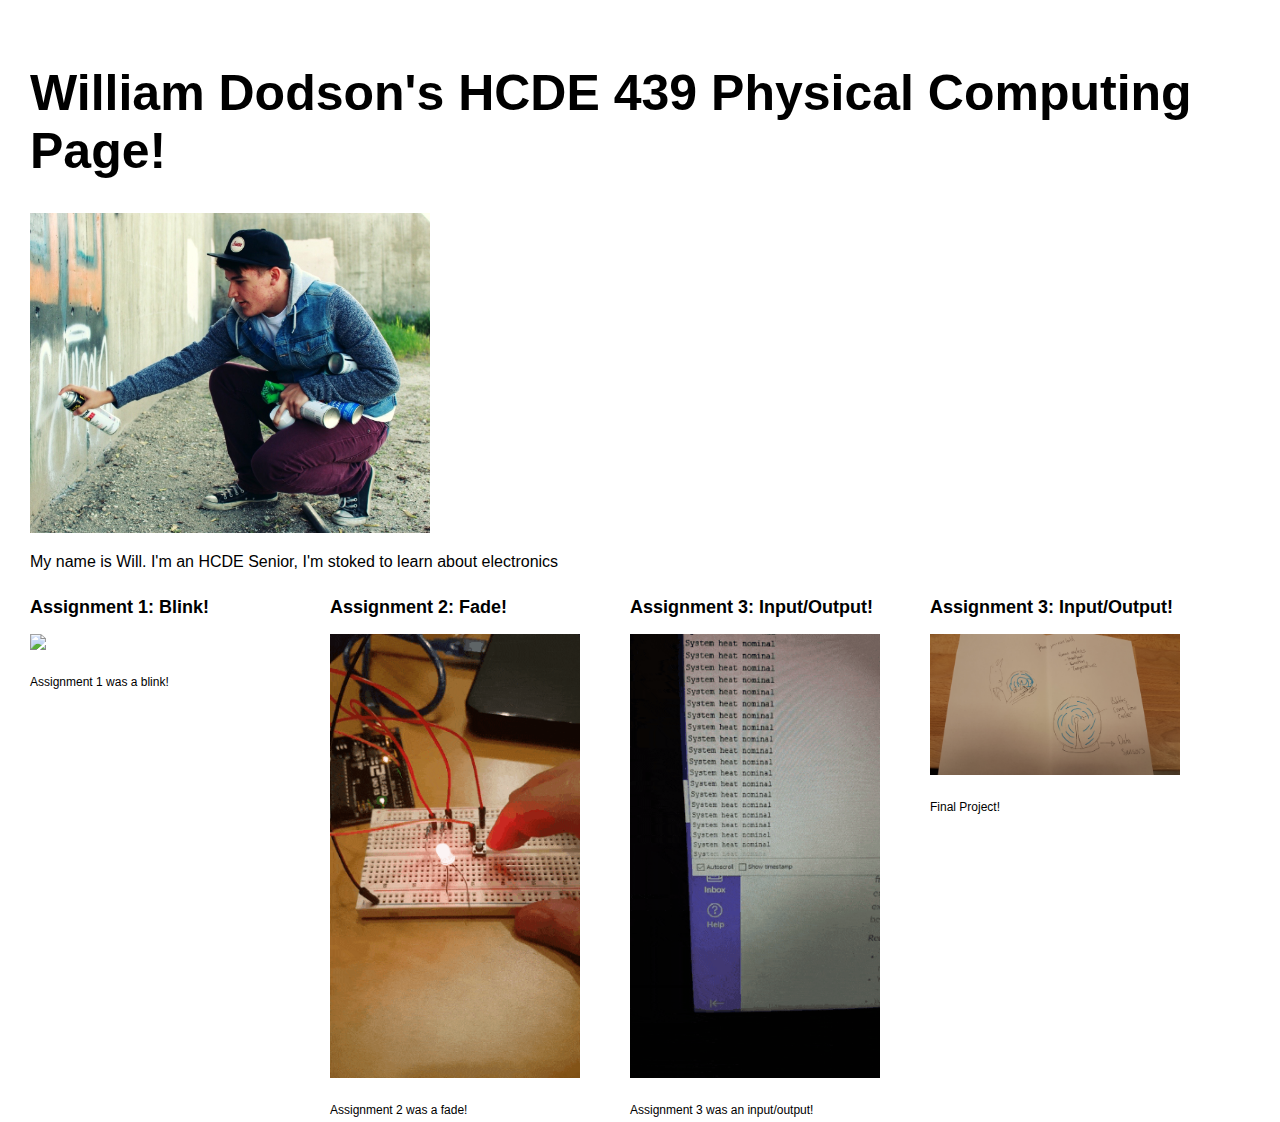
==== index.html @ 21774289 "index" ====
<!DOCTYPE html> 
<html> 
    <head> 
        <meta charset="utf-8"> 
        <meta name="viewport" content="width=device-width, maximum-scale=1.0" />

        <title>William Dodson's HCDE 439 page</title> 

        <link href="style.css" media="screen" rel="stylesheet" type="text/css" />

    </head> 
    <body> 

        <div class="header">
            <h1>William Dodson's HCDE 439 Physical Computing Page!</h1>
            <p>
            <img src="will.jpg" width=400></a>
            </p>
            <p>
            My name is Will. I'm an HCDE Senior, I'm stoked to learn about electronics
            </p>
        </div>
        <div class="assignments">

            <div class="assignment">
              <a href="assignment1.html"><h2>Assignment 1: Blink!</h2>
                  <img src="blinkAssignment.gif" width=250></a>
                <p>
		Assignment 1 was a blink!
                </p>
            </div>

            <div class="assignment">
              <a href="assignment2.html"><h2>Assignment 2: Fade!</h2>
                  <img src="ass2gif.gif" width=250></a>
                <p>
		Assignment 2 was a fade!
                </p>
            </div>
			 <div class="assignment">
              <a href="assignment3.html"><h2>Assignment 3: Input/Output!</h2>
                  <img src="ass3.gif" width=250></a>
                <p>
		Assignment 3 was an input/output!
                </p>
            </div>
			<div class="assignment">
              <a href="finalproject.html"><h2>Assignment 3: Input/Output!</h2>
                  <img src="projectsketch.jpg" width=250></a>
                <p>
		Final Project!
                </p>
            </div>
	</div>
    </body>
</html>
---- style.css ----
html, body {
  padding: 0 0 0 0;
  margin: 0;
  font-family: 'helvetica', 'arial', 'sans';
}

h1,h2,h3,h4 {
  font-family: 'helvetica', 'arial', 'sans';
  }


a {
  color: #000;
}

.header {
  background: #fff;
  color: #000;
  height: 500px;
  padding: 30px 30px 30px;
}

.header h1 {
  font-size: 50px;
  }

.assignment {
  font-size: 12px;
  line-height: 24px;
  font-family: 'helvetica', 'arial', 'sans';
  padding: 20px 20px 20px 30px;
  width: 250px;
  height: 350px;
  float: left;
}

.assignment a {
    color: #000;
    text-decoration: none;
}

.assignment a:hover {
  background: #F06;
  color: #F06;
  text-decoration: none;
}


.footer {
    width: 1100px;
    float: left;
    padding: 300px 0px 30px 30px;
}

.widebody {
    width: 800px;
    padding: 0px 30px 30px 30px;
}

.widebody a {
}

.widebody a:hover {
  background: #F06;
  color: #FFF;
  text-decoration: none;
}
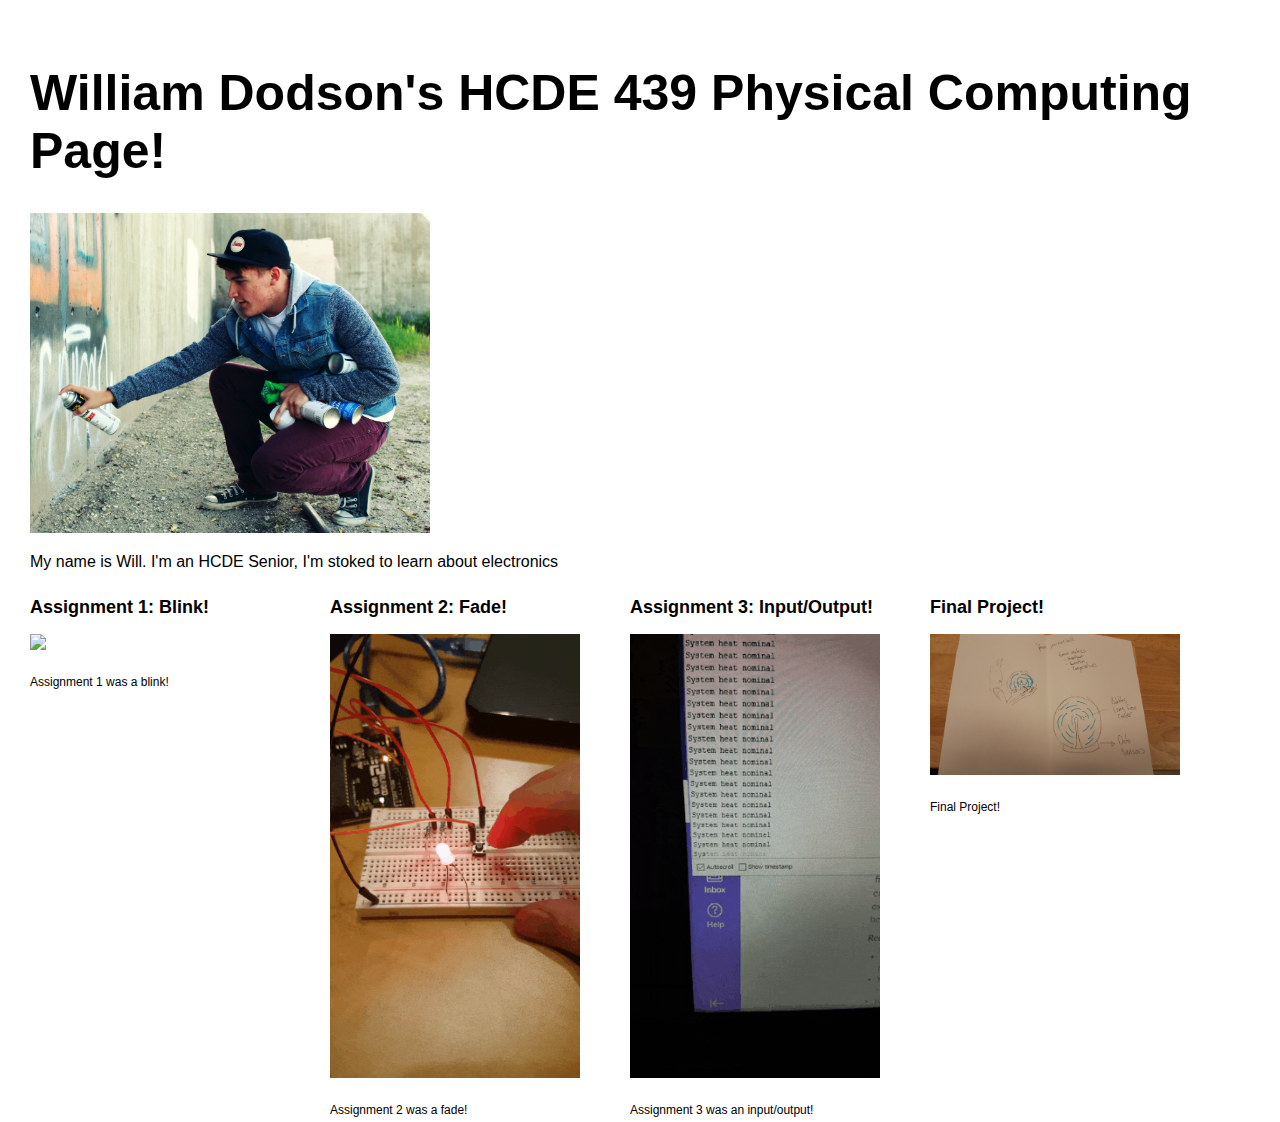
==== commit ed478d9c: "index update" ====
--- a/index.html
+++ b/index.html
@@ -45,7 +45,7 @@
                 </p>
             </div>
 			<div class="assignment">
-              <a href="finalproject.html"><h2>Assignment 3: Input/Output!</h2>
+              <a href="finalproject.html"><h2>Final Project!</h2>
                   <img src="projectsketch.jpg" width=250></a>
                 <p>
 		Final Project!
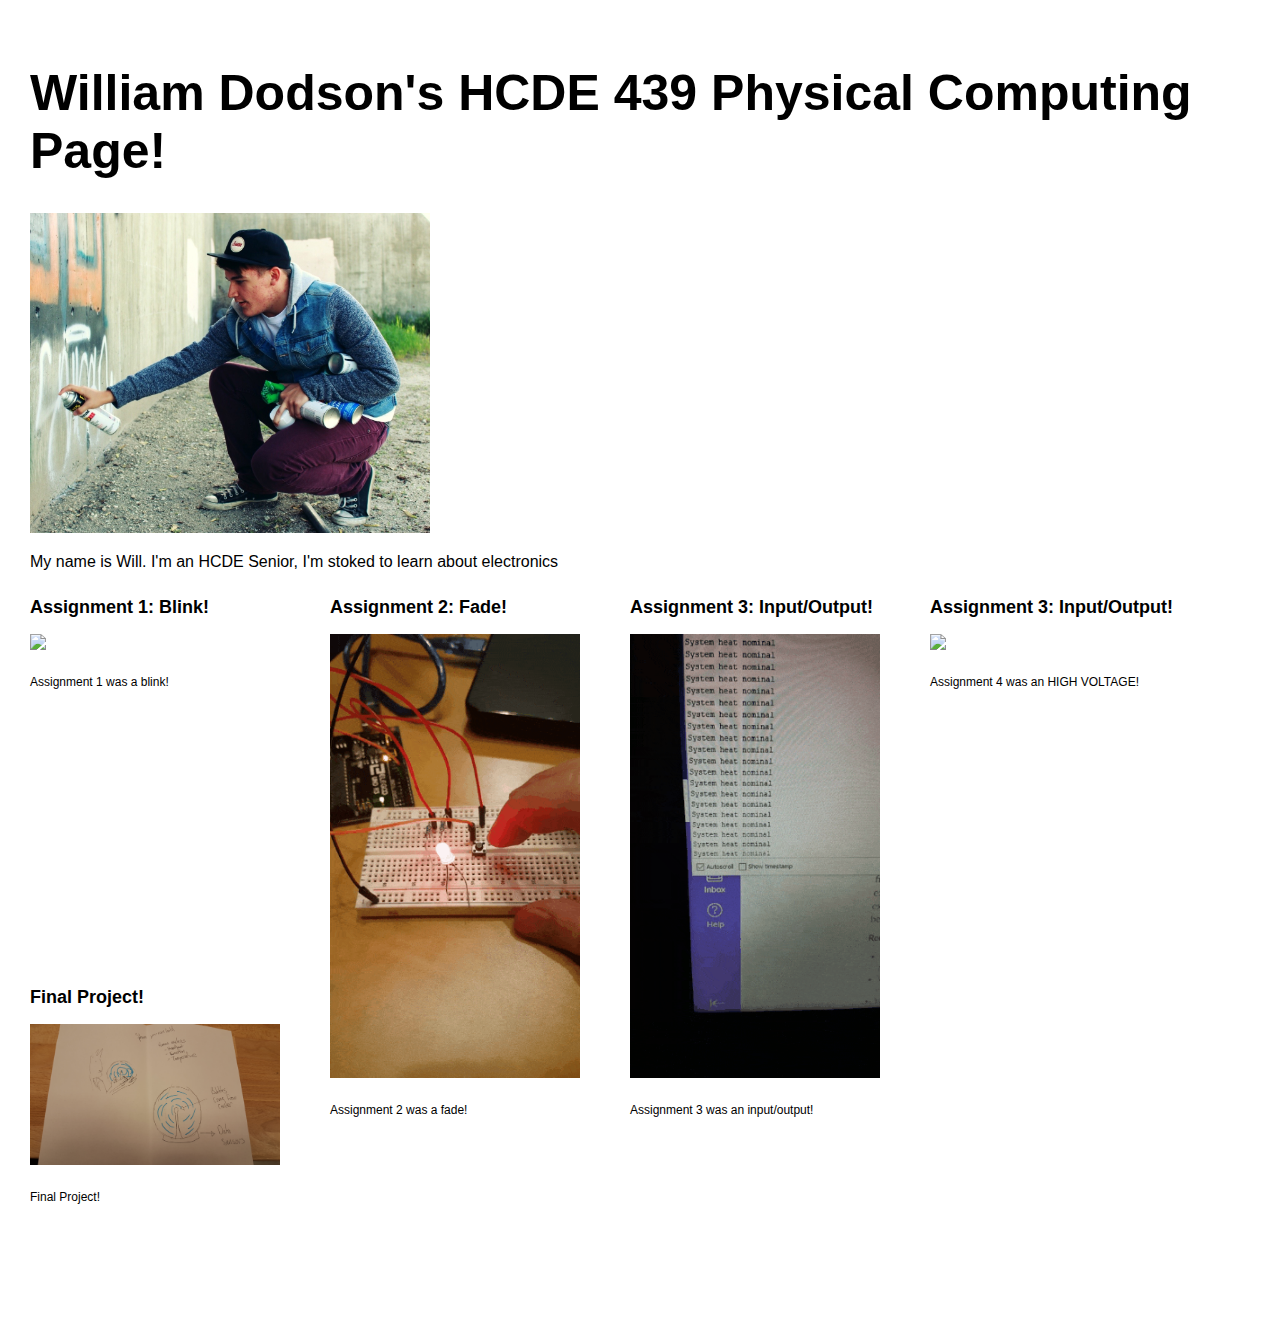
==== commit 84b27769: "ass4" ====
--- a/index.html
+++ b/index.html
@@ -45,6 +45,13 @@
                 </p>
             </div>
 			<div class="assignment">
+              <a href="assignment4.html"><h2>Assignment 3: Input/Output!</h2>
+                  <img src="ass4.gif" width=250></a>
+                <p>
+		Assignment 4 was an HIGH VOLTAGE!
+                </p>
+            </div>
+			<div class="assignment">
               <a href="finalproject.html"><h2>Final Project!</h2>
                   <img src="projectsketch.jpg" width=250></a>
                 <p>
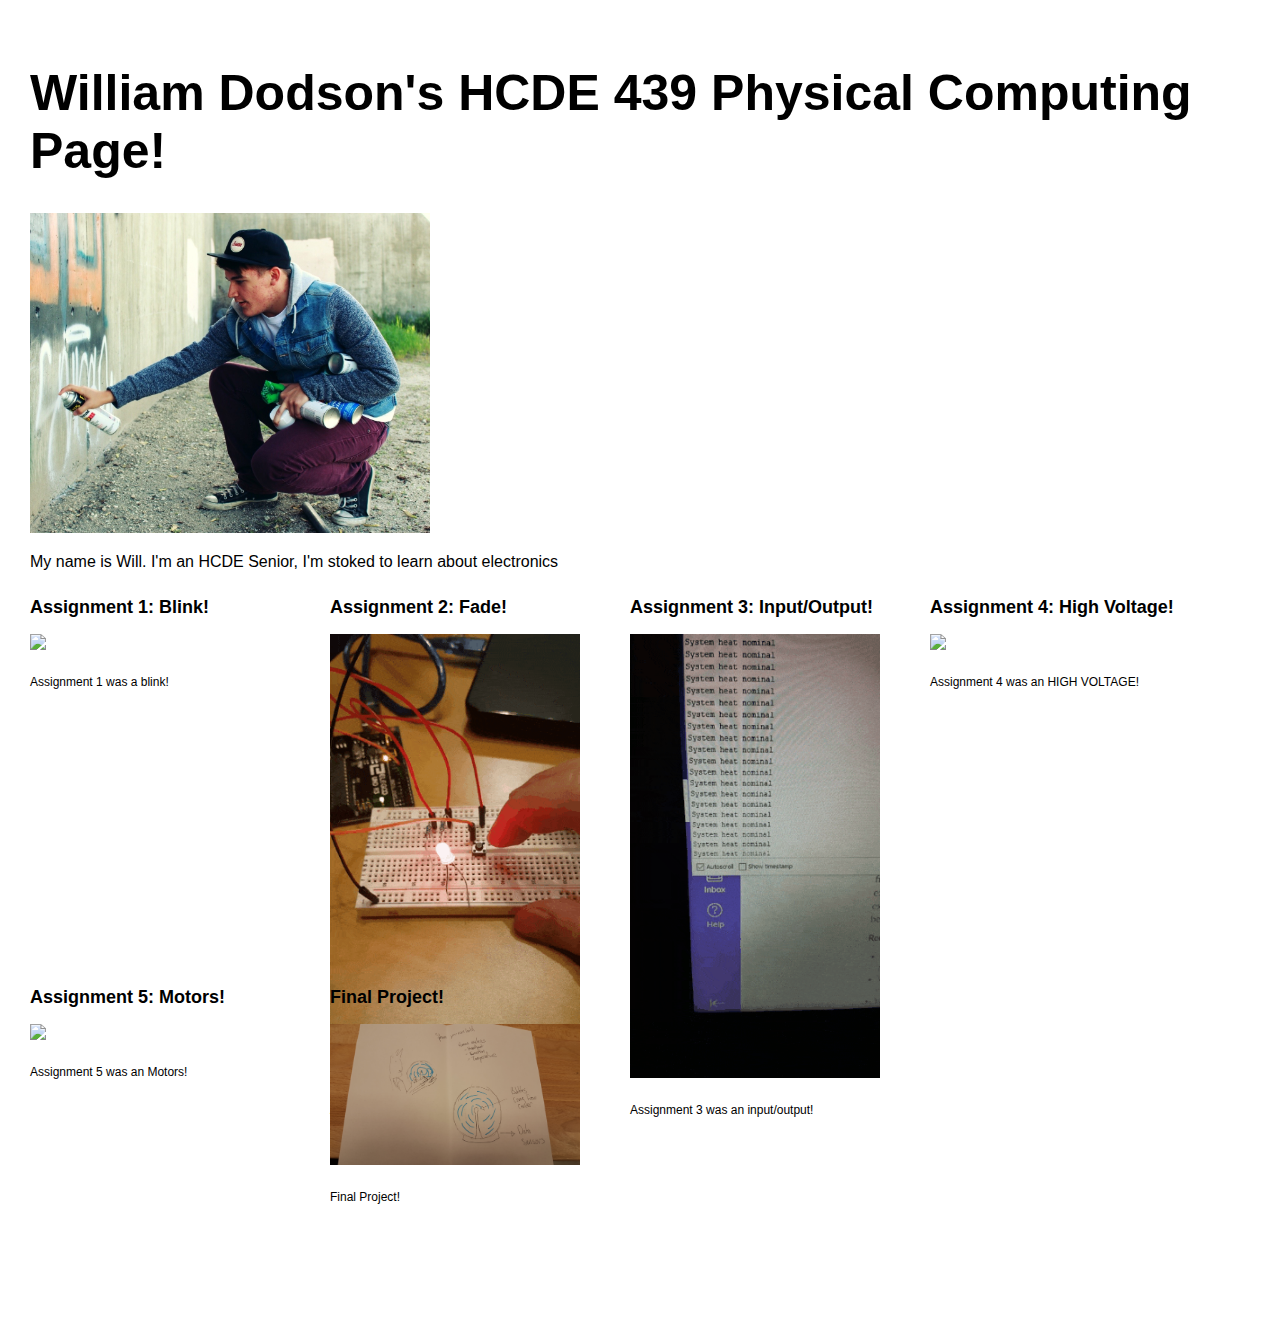
==== commit db38bda2: "ass5" ====
--- a/index.html
+++ b/index.html
@@ -45,10 +45,17 @@
                 </p>
             </div>
 			<div class="assignment">
-              <a href="assignment4.html"><h2>Assignment 3: Input/Output!</h2>
+              <a href="assignment4.html"><h2>Assignment 4: High Voltage!</h2>
                   <img src="ass4.gif" width=250></a>
                 <p>
 		Assignment 4 was an HIGH VOLTAGE!
+                </p>
+            </div>
+			<div class="assignment">
+              <a href="assignment5.html"><h2>Assignment 5: Motors!</h2>
+                  <img src="ass5.gif" width=250></a>
+                <p>
+		Assignment 5 was an Motors!
                 </p>
             </div>
 			<div class="assignment">
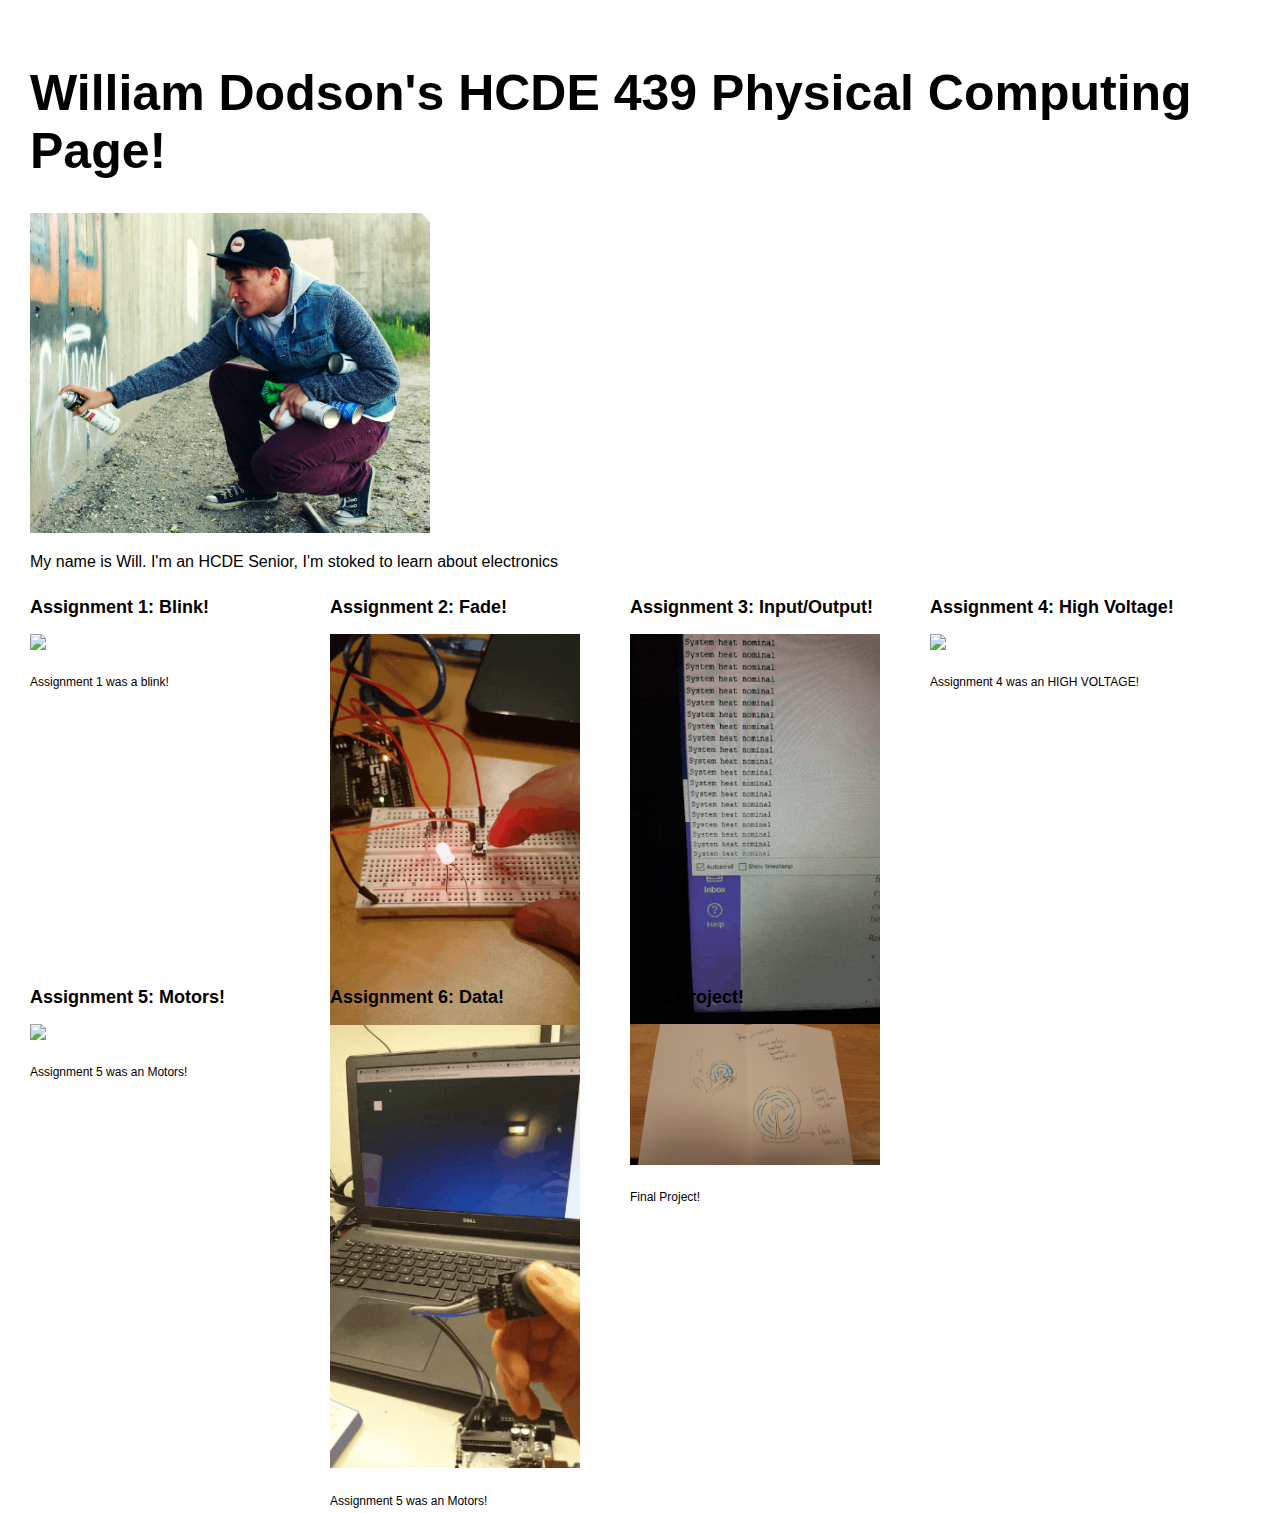
==== commit 487212a9: "ass6" ====
--- a/index.html
+++ b/index.html
@@ -57,6 +57,13 @@
                 <p>
 		Assignment 5 was an Motors!
                 </p>
+            </div>			
+			<div class="assignment">
+              <a href="assignment6.html"><h2>Assignment 6: Data!</h2>
+                  <img src="ass6.gif" width=250></a>
+                <p>
+		Assignment 5 was an Motors!
+                </p>
             </div>
 			<div class="assignment">
               <a href="finalproject.html"><h2>Final Project!</h2>
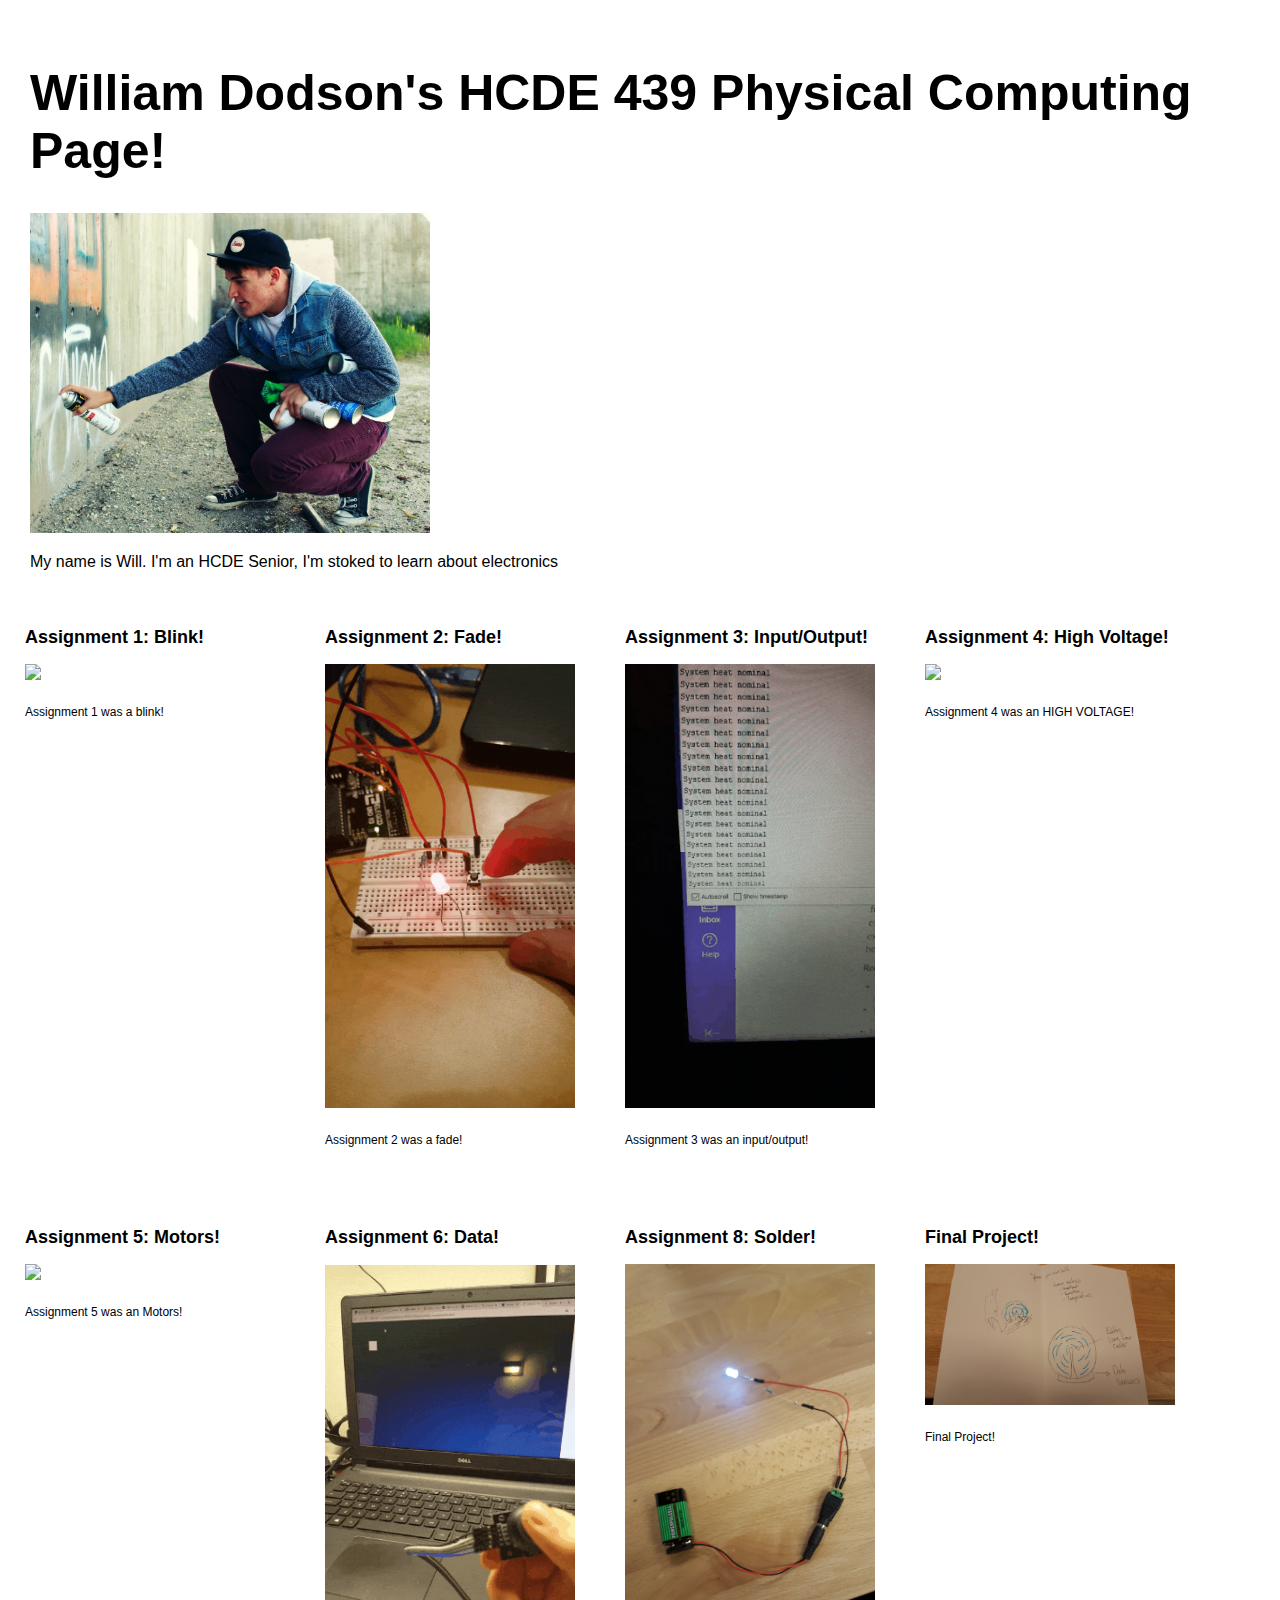
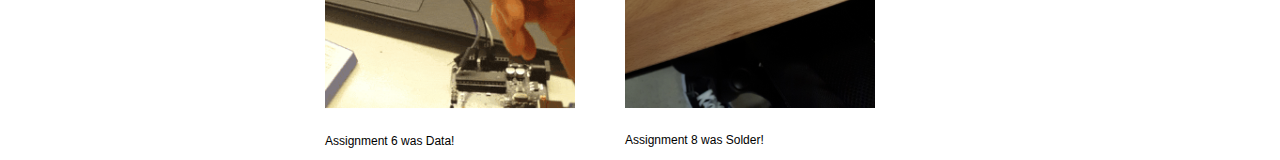
==== commit 66d8cd7c: "ass8" ====
--- a/index.html
+++ b/index.html
@@ -62,7 +62,14 @@
               <a href="assignment6.html"><h2>Assignment 6: Data!</h2>
                   <img src="ass6.gif" width=250></a>
                 <p>
-		Assignment 5 was an Motors!
+		Assignment 6 was Data!
+                </p>
+            </div>
+		<div class="assignment">
+              <a href="assignment8.html"><h2>Assignment 8: Solder!</h2>
+                  <img src="ass8circuit.jpg" width=250></a>
+                <p>
+		Assignment 8 was Solder!
                 </p>
             </div>
 			<div class="assignment">
--- a/style.css
+++ b/style.css
@@ -29,7 +29,7 @@
   font-size: 12px;
   line-height: 24px;
   font-family: 'helvetica', 'arial', 'sans';
-  padding: 20px 20px 20px 30px;
+  padding: 50px 25px 200px;
   width: 250px;
   height: 350px;
   float: left;
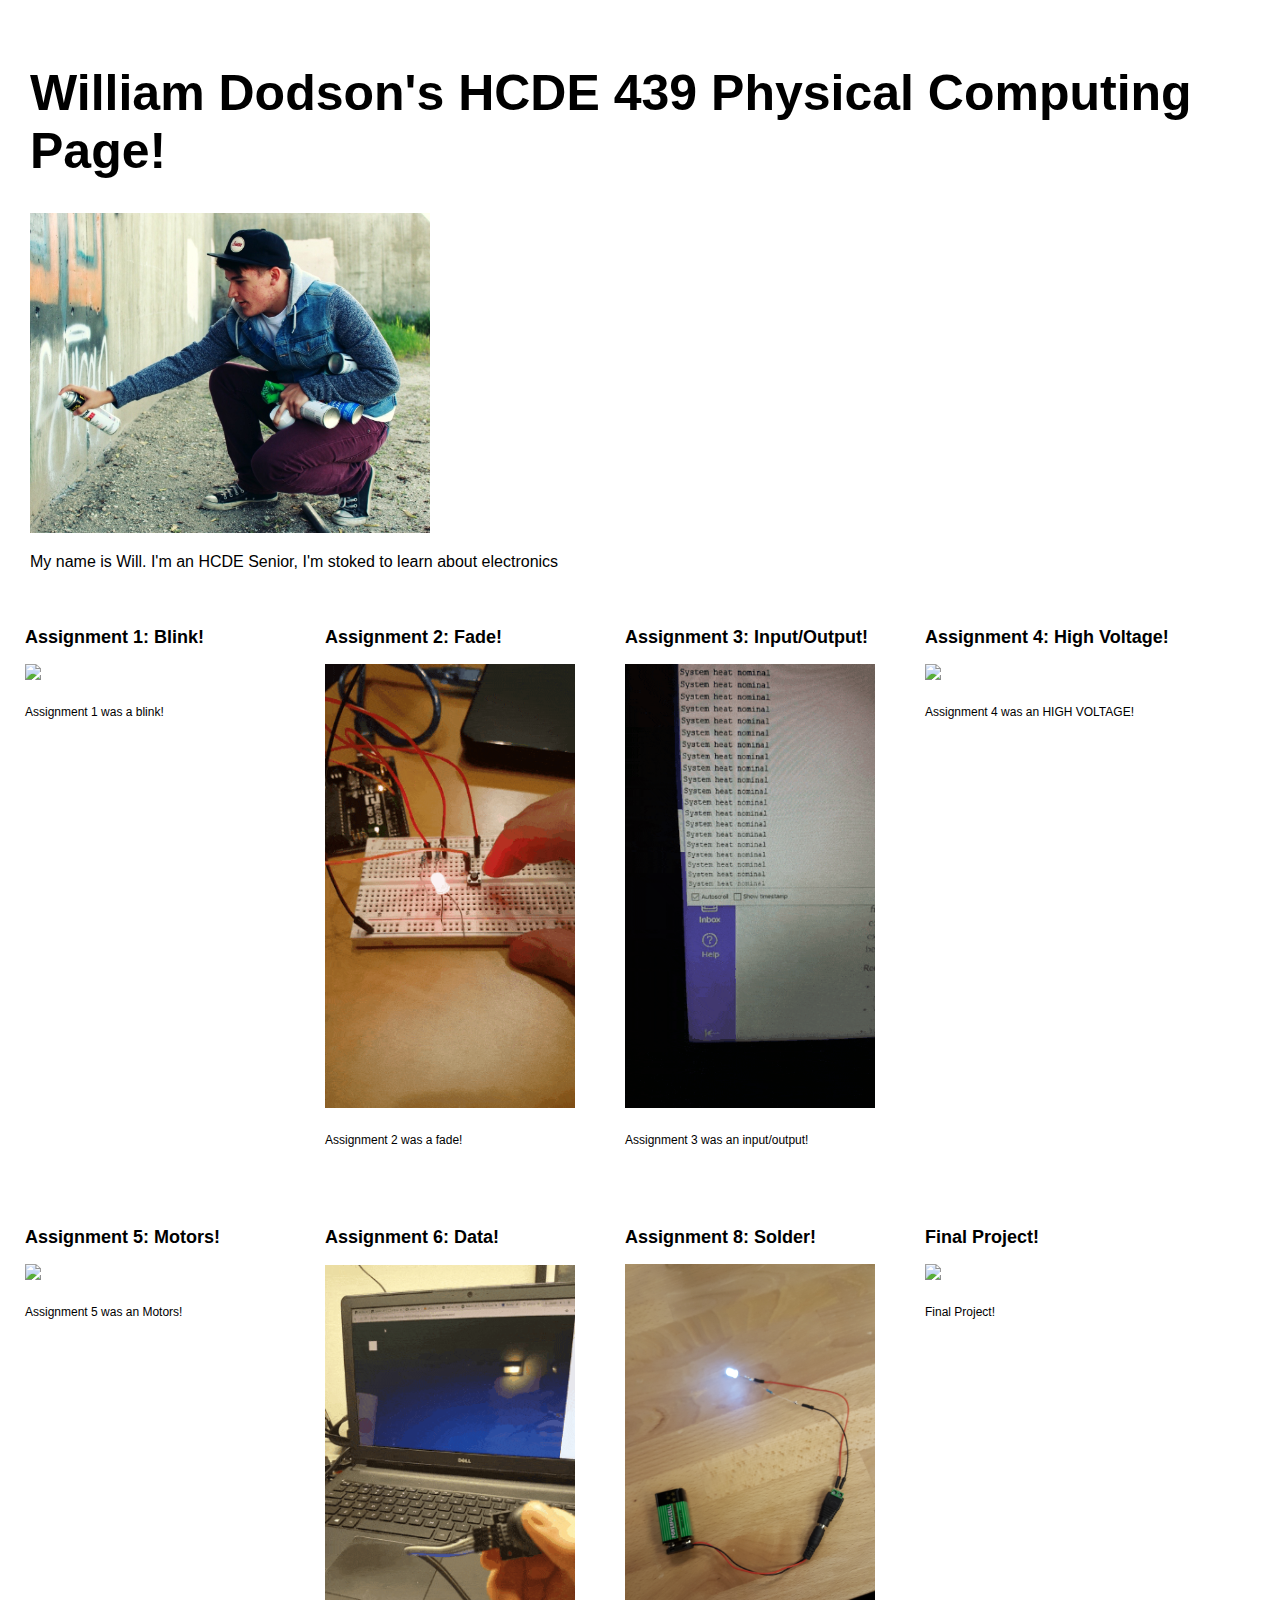
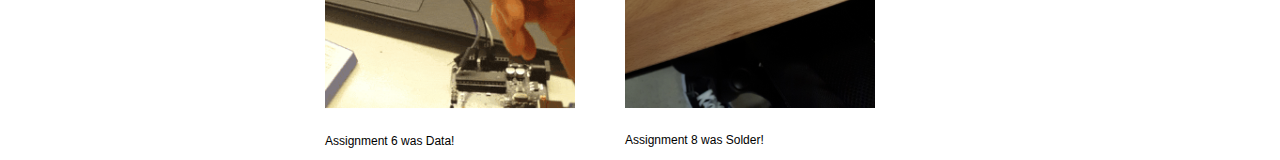
==== commit e8aea27b: "final final" ====
--- a/index.html
+++ b/index.html
@@ -74,7 +74,7 @@
             </div>
 			<div class="assignment">
               <a href="finalproject.html"><h2>Final Project!</h2>
-                  <img src="projectsketch.jpg" width=250></a>
+                  <img src="fianl.gif" width=250></a>
                 <p>
 		Final Project!
                 </p>
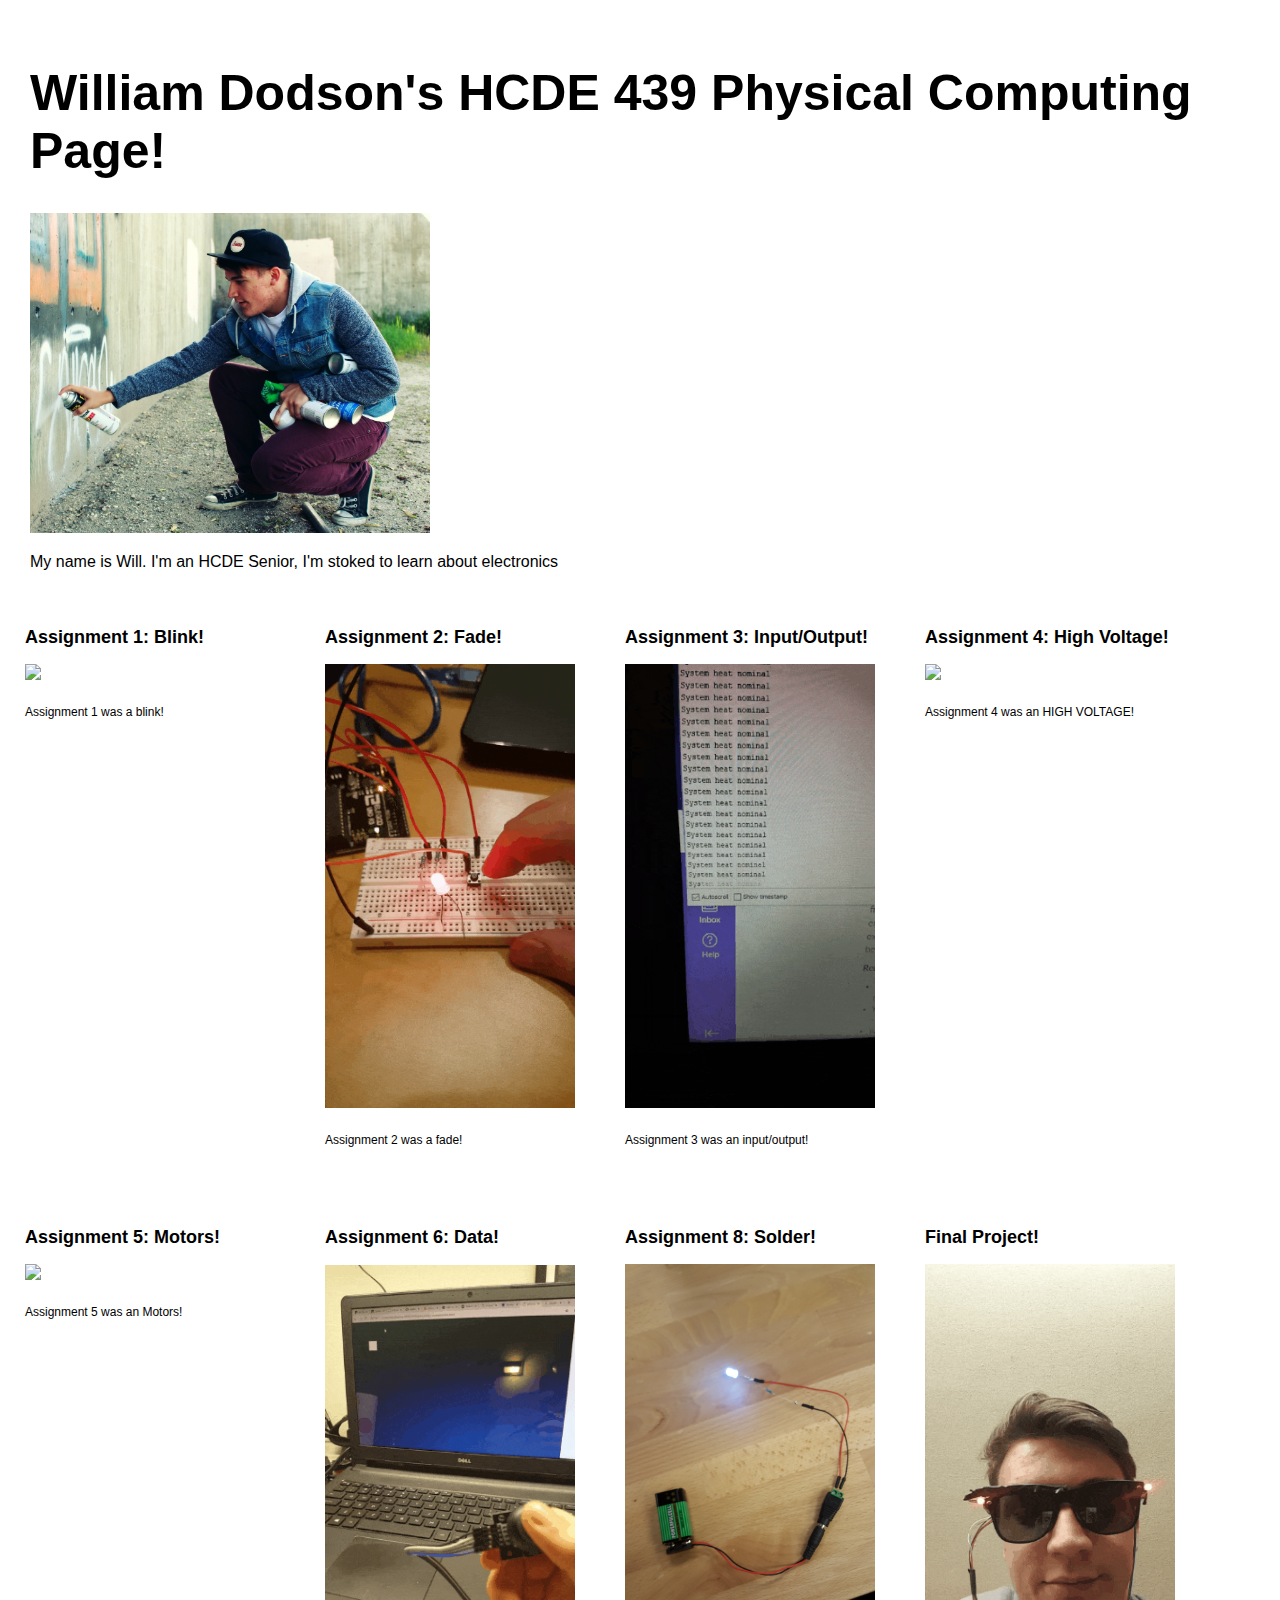
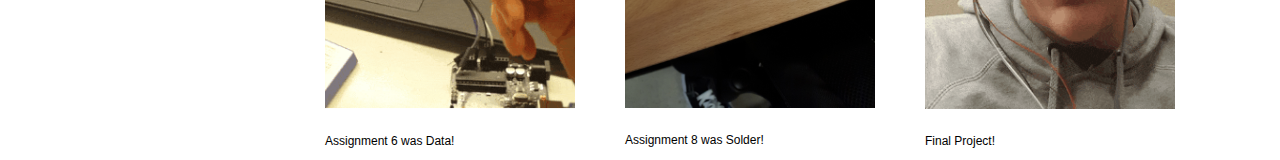
==== commit 584fde3e: "final index" ====
--- a/index.html
+++ b/index.html
@@ -74,7 +74,7 @@
             </div>
 			<div class="assignment">
               <a href="finalproject.html"><h2>Final Project!</h2>
-                  <img src="fianl.gif" width=250></a>
+                  <img src="final.gif" width=250></a>
                 <p>
 		Final Project!
                 </p>
